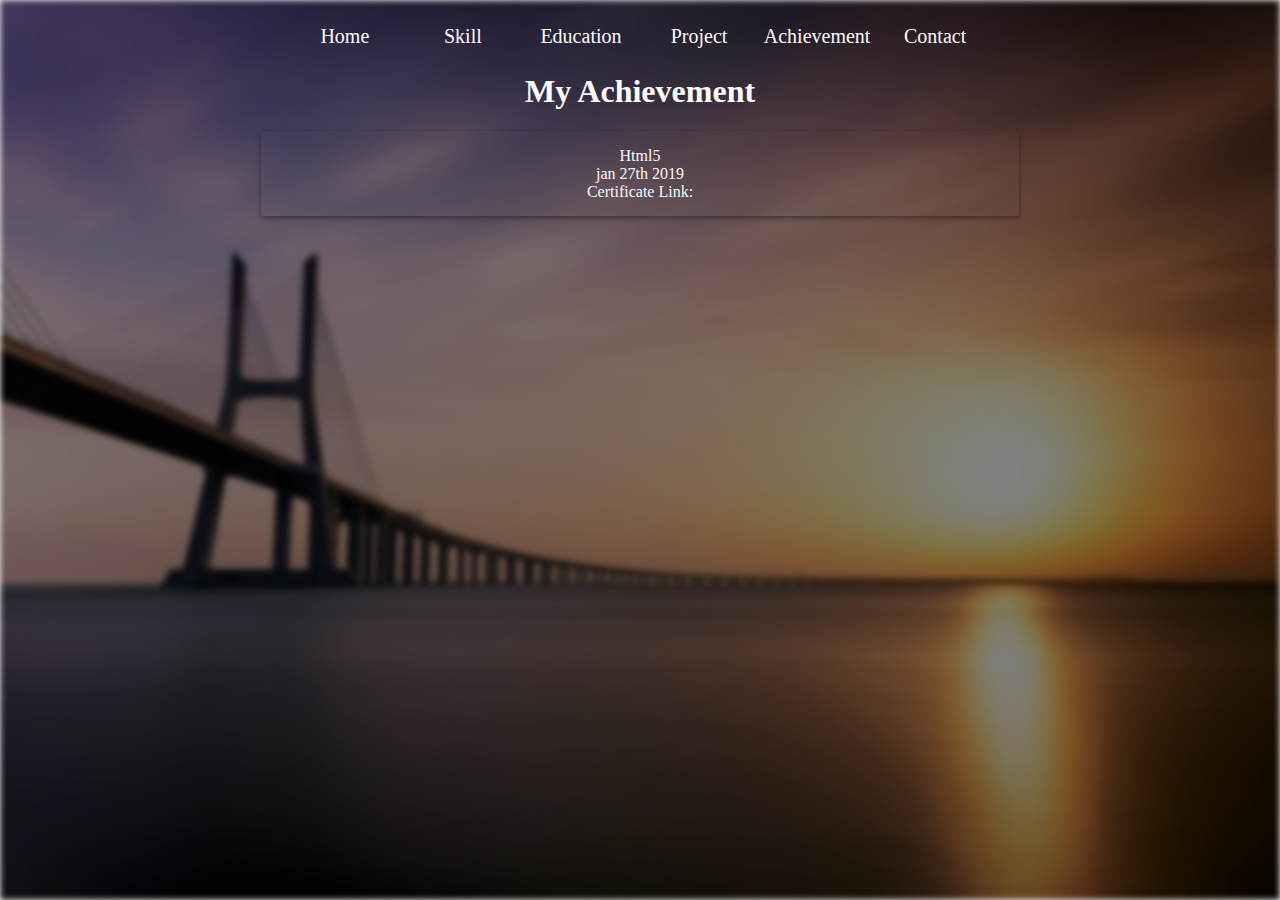
==== templates/achievement.html @ 1e5097b8 "Initial Commitment" ====
<!DOCTYPE html>
<html lang="en">

<head>
    <link rel="shortcut icon" href="/static/favicon_io/favicon.ico" type="image/x-icon">
    <meta charset="UTF-8">
    <meta name="viewport" content="width=device-width, initial-scale=1.0">
    <title>Achievement Page</title>
    <link rel="stylesheet" href="/static/styles.css">
    <link rel="stylesheet" href="/static/achievement.css">
</head>

<body>
    <div class="body__background"></div>
    <div>
        <div>
            <div class="topnavbar">
                <div class="nav_item"><a href="index.html">Home</a></div>
                <div class="nav_item">
                    <a href="skill.html">Skill</a>
                </div>
                <div class="nav_item">
                    <a href="education.html">Education</a>
                </div>
                <div class="nav_item">
                    <a href="project.html">Project</a>
                </div>
                <div class="nav_item">
                    <a href="achievement.html">Achievement</a>
                </div>
                <div class="nav_item">
                    <a href="contact.html">Contact</a>
                </div>
            </div>
        </div>
        <div class="heading">
            <h1>My Achievement</h1>
        </div>
        <div class="main" style="padding: 0 20%;">
            <div class="view-box">
                <div class="veiw-box-item">
                    <div class="detail">
                        <div class="title">Html5</div>
                        <div class="desc"></div>
                        <div class="date">jan 27th 2019</div>
                        <div class="certificate">
                            Certificate Link:
                            <a href="#"></a>
                        </div>
                    </div>
                </div>
                <div class="veiw-box-item">
                    <div class="detail"></div>
                </div>
                <div class="veiw-box-item">
                    <div class="detail"></div></div>
                <div class="veiw-box-item">       <div class="detail"></div></div>
                <div class="veiw-box-item">       <div class="detail"></div></div>
            </div>
        </div>

</body>

</html>
---- static/styles.css ----
:root{
    --color-white-1: #fbfbfb;
}

/* BackGround Styling */
div.body__background{
    position: absolute;
    background-image: url('assest/bgimg.jpg'); 
    /* height: 100%;
    width: 100%; */
    background-repeat: no-repeat;
    background-attachment: fixed;
    background-size: 100% 100%;
    z-index: -1;
    top: 0;
    left: 0;
    bottom: 0;
    right: 0;
    /* opacity: .7; */
    filter: blur(3px) brightness(50%);
}


div.topnavbar {
    display: flex;
    margin: 25px 25px;
    padding: 0 20%;
    text-align: center;
    
}

div.nav_item{
    flex: 1;
    flex-direction: column;
    color: var(--color-white-1);
    font-size: 20px;
    text-decoration: none; 
    /* background-color: rgb(16, 197, 251); */
}
div.nav_item a{
    color: var(--color-white-1);
    text-decoration: none; 
}
div.nav_item a:hover{
    color: rgb(116, 255, 61);
}

/* Profile Pic Style */
div.profile img{
    border-radius: 50%;
    text-align: center;
    width: 20%;
    height: 40%;
    display: block;
    /* margin-top: 10%; */
    margin-left: auto;
    margin-right: auto;

}

div.profile img:hover {
    /* display: none; */
    animation: shake 0.5s;
    animation-iteration-count: infinite;
  }
  
  @keyframes shake {
    0% { transform: translate(1px, 1px) rotate(0deg); }
    10% { transform: translate(-1px, -2px) rotate(-1deg); }
    20% { transform: translate(-3px, 0px) rotate(1deg); }
    30% { transform: translate(3px, 2px) rotate(0deg); }
    40% { transform: translate(1px, -1px) rotate(1deg); }
    50% { transform: translate(-1px, 2px) rotate(-1deg); }
    60% { transform: translate(-3px, 1px) rotate(0deg); }
    70% { transform: translate(3px, 1px) rotate(-1deg); }
    80% { transform: translate(-1px, -1px) rotate(1deg); }
    90% { transform: translate(1px, 2px) rotate(0deg); }
    100% { transform: translate(1px, -2px) rotate(-1deg); }
  }
div.intro{
    text-align: center;
    color: var(--color-white-1);
    margin-top: 2%;
    /* text-shadow: 2px 2px 4px #000000; */
    /* text-shadow: 2px 2px 5px aqua; */
    text-shadow: 1px 1px 2px black, 0 0 25px blue, 0 0 5px darkblue;
}

div.social_icons{
    /* display: flex; */
    text-align: center;
    color:blue;
    font-size: 40px;
    margin-top: 2%;

    
}
div.social_icons .fa{
    color: rgb(32, 221, 228);
    border-radius: 50%;
}
div.social_icons .fa:hover{
  color: blue;
}

/* Mobile View */

@media screen and (max-width: 600px) {

    div.topnavbar{
        display: flex;
        padding: 0;
    }
    div.topnavbar div.nav_item{
        flex: 1;
        flex-direction: column;
        font-size: 12px;
    }
    div.profile img{
        width: 20%;
        height: 15%;
    }
    div.intro{
        text-align: center;
        color:var(--color-white-1)
        /* color: rgb(255, 255, 255); */
    
    }
    div.social_icons{
        margin-top: 40%;
    }
}
---- static/achievement.css ----
body div.heading{
    text-align: center;
    color: var(--color-white-1);
}
.view-box{
    /* background-color: rgb(136, 86, 86); */
    color: var(--color-white-1);
    text-align: center;
    display: block;
    border-radius: 3px;
    box-shadow: 0 2px 5px rgba(0,0,0, 0.4);
    margin-bottom: 20px;
    padding: 2%;
}
div.flip-box-main{
    padding: 0;
}
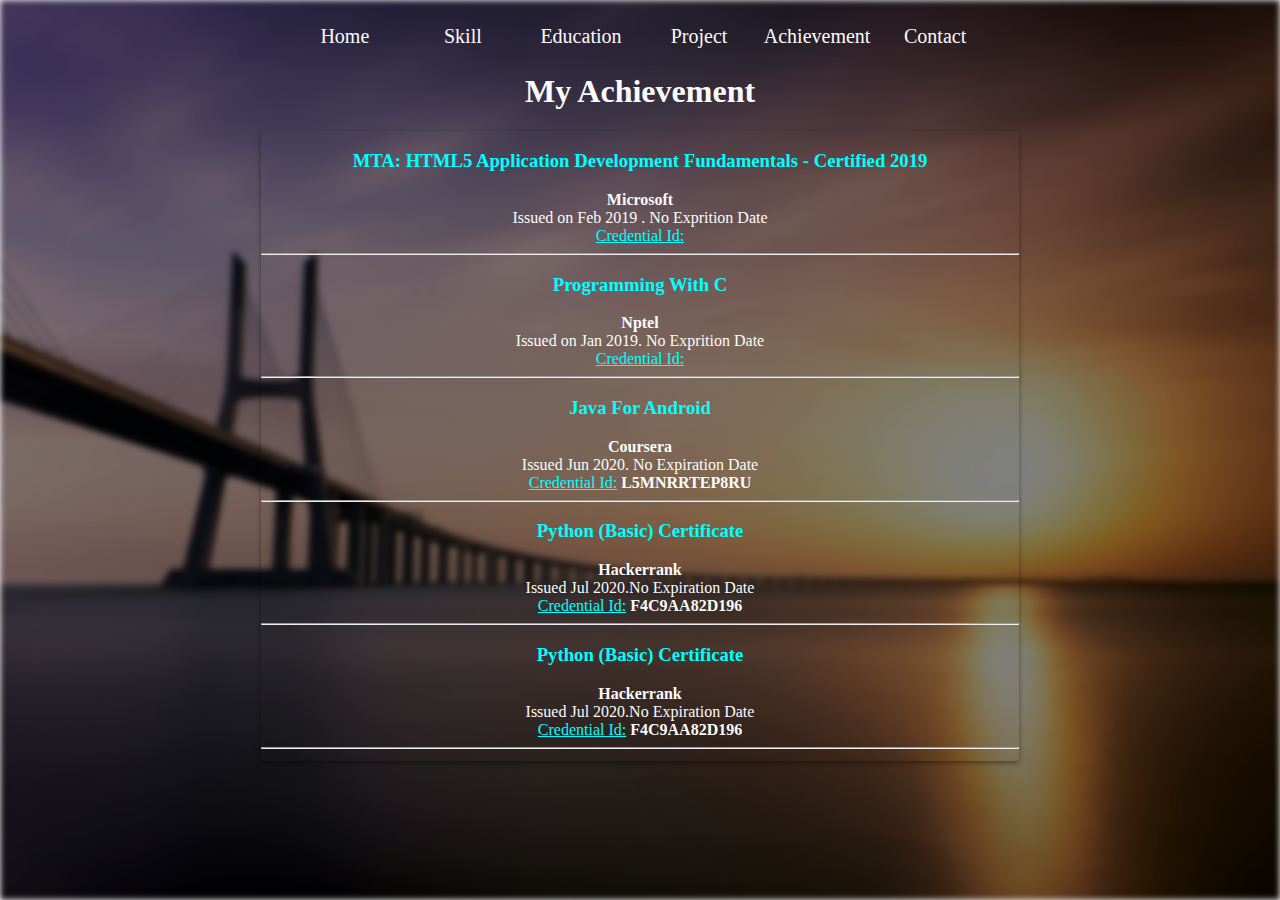
==== commit f07db4fa: "Modify the app" ====
--- a/templates/achievement.html
+++ b/templates/achievement.html
@@ -40,24 +40,87 @@
             <div class="view-box">
                 <div class="veiw-box-item">
                     <div class="detail">
-                        <div class="title">Html5</div>
-                        <div class="desc"></div>
-                        <div class="date">jan 27th 2019</div>
-                        <div class="certificate">
-                            Certificate Link:
-                            <a href="#"></a>
+                        <div class="course-name">
+                            <h3>MTA: HTML5 Application Development Fundamentals - Certified 2019</h3>
+                        </div>
+                        <div class="organization">
+                           <b>Microsoft</b>
+                        </div>
+                        <div class="issued-date">
+                            Issued on Feb 2019 . No Exprition Date
+                        </div>
+                        <div class="credential">
+                            <a
+                                href="https://www.youracclaim.com/badges/2e68a463-e08a-44bc-b2b5-e0c084f6f030/linked_in_profile">
+                                Credential Id:</a>
+                            <b></b>
                         </div>
                     </div>
                 </div>
-                <div class="veiw-box-item">
-                    <div class="detail"></div>
+                <div class="border-line">
+                    <hr>
                 </div>
                 <div class="veiw-box-item">
-                    <div class="detail"></div></div>
-                <div class="veiw-box-item">       <div class="detail"></div></div>
-                <div class="veiw-box-item">       <div class="detail"></div></div>
-            </div>
-        </div>
+                    <div class="detail">
+                        <div class="course-name">
+                            <h3>Programming With C </h3>
+                        </div>
+                        <div class="organization"><b>Nptel</b></div>
+                        <div class="issued-date"> Issued on Jan 2019. No Exprition Date</div>
+                        <div class="credential"><a href="">Credential Id:</a>
+                            <b></b></div>
+                    </div>
+                </div>
+                <div class="border-line">
+                    <hr>
+                </div>
+                <div class="veiw-box-item">
+                    <div class="detail">
+                        <div class="course-name">
+                            <h3>Java For Android</h3>
+                        </div>
+                        <div class="organization"><b>Coursera</b></div>
+                        <div class="issued-date">Issued Jun 2020. No Expiration Date</div>
+                        <div class="credential"><a href="">Credential Id:</a>
+                            <b>L5MNRRTEP8RU</b>
+                        </div>
+                    </div>
+                    <div class="border-line">
+                        <hr>
+                    </div>
+                    <div class="veiw-box-item">
+                        <div class="detail">
+                            <div class="course-name">
+                                <h3>Python (Basic) Certificate</h3>
+                            </div>
+                            <div class="organization"><b>Hackerrank</b></div>
+                            <div class="issued-date">Issued Jul 2020.No Expiration Date</div>
+                            <div class="credential"><a href="https://www.hackerrank.com/certificates/f4c9aa82d196">
+                                    Credential Id:</a>
+                                <b>F4C9AA82D196</b>
+                            </div>
+                        </div>
+                    </div>
+                    <div class="border-line">
+                        <hr>
+                    </div>
+                    <div class="veiw-box-item">
+                        <div class="detail">
+                            <div class="course-name">
+                                <h3>Python (Basic) Certificate</h3>
+                            </div>
+                            <div class="organization"><b>Hackerrank</b></div>
+                            <div class="issued-date">Issued Jul 2020.No Expiration Date</div>
+                            <div class="credential"><a href="https://www.hackerrank.com/certificates/f4c9aa82d196">
+                                    Credential Id:</a>
+                                <b>F4C9AA82D196</b>
+                            </div>
+                        </div>
+                    </div>
+                    <div class="border-line">
+                        <hr>
+                    </div>
+                </div>
 
 </body>
 
--- a/static/styles.css
+++ b/static/styles.css
@@ -114,7 +114,7 @@
     div.topnavbar div.nav_item{
         flex: 1;
         flex-direction: column;
-        font-size: 12px;
+        font-size: 10px;
     }
     div.profile img{
         width: 20%;
--- a/static/achievement.css
+++ b/static/achievement.css
@@ -10,8 +10,32 @@
     border-radius: 3px;
     box-shadow: 0 2px 5px rgba(0,0,0, 0.4);
     margin-bottom: 20px;
-    padding: 2%;
+    /* padding: 2%; */
+    height: 70vh;
+    overflow-y: auto;
+} 
+/* div.flip-box-main{
+    padding: 0;
+} */
+
+div.detail div.course-name{
+    color: aqua;
 }
-div.flip-box-main{
-    padding: 0;
+div.credential a{
+    color: aqua;
+}
+
+div.border-line{
+    width: 100%;
+    border-radius: 1px solid rgb(117, 113, 113);
+}
+
+/* Mobile View */
+
+@media screen and (max-width: 600px) {
+    div.view-box{
+        display: block;
+        height: 70vh;
+        overflow-y: auto;
+    }
 }